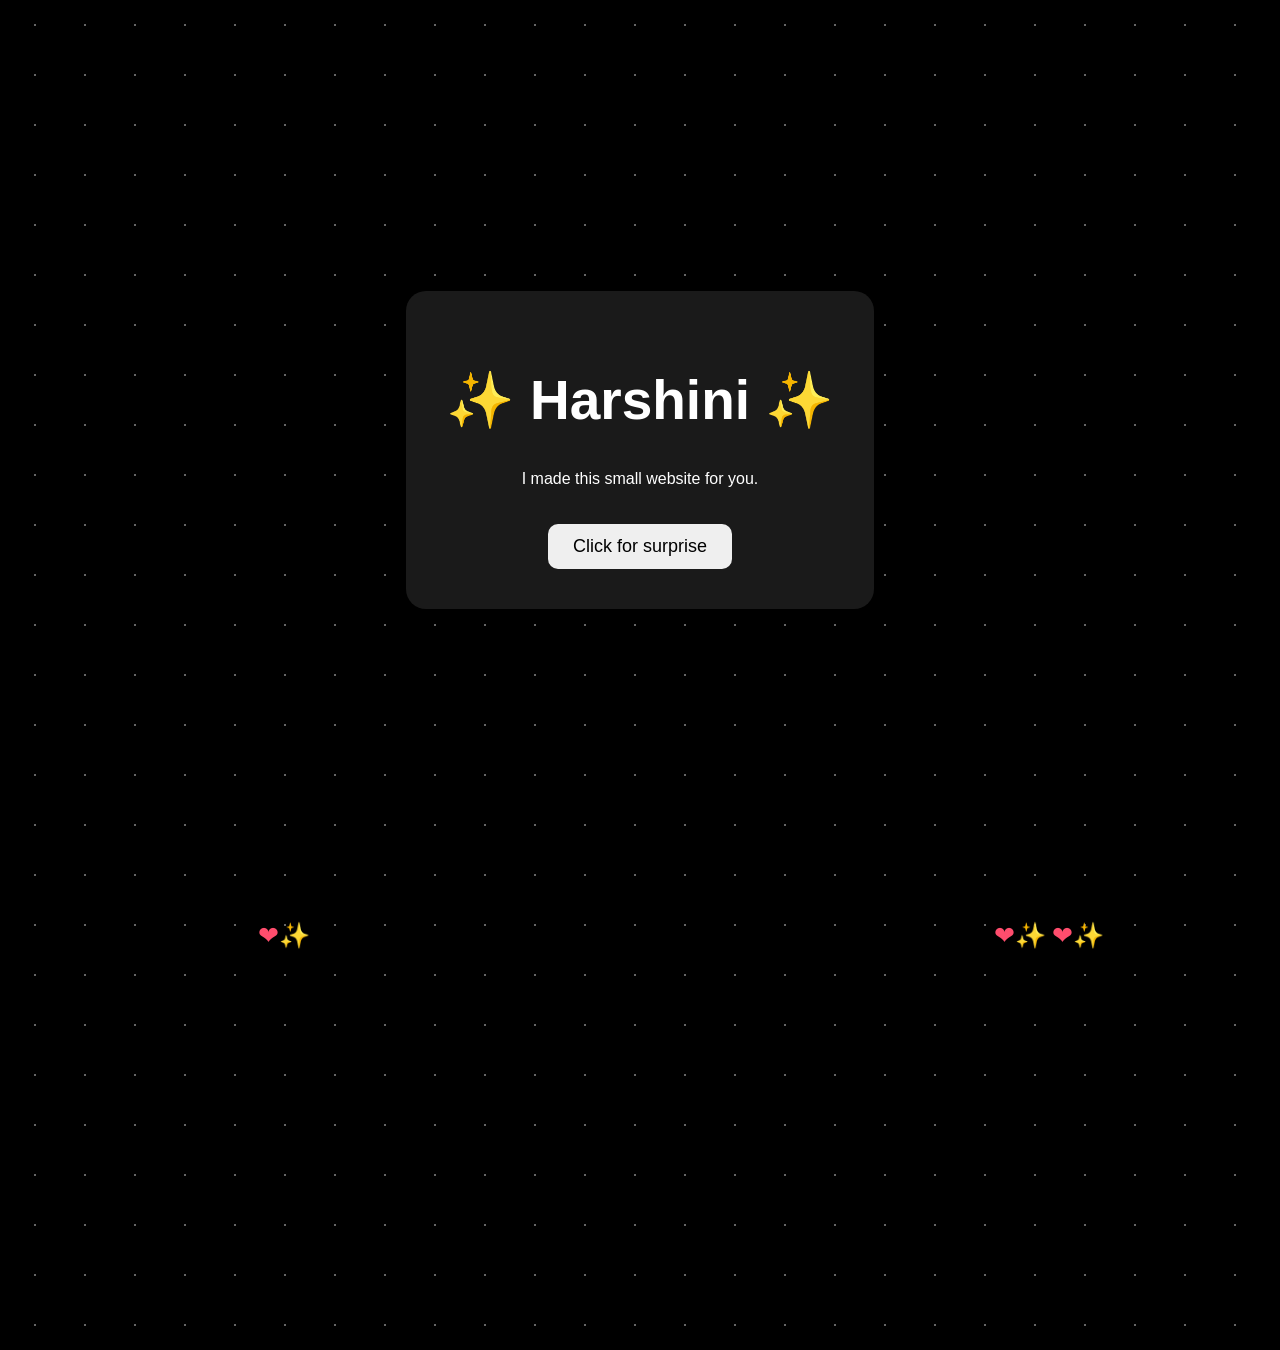
==== Kabir-Project/index.html @ 8906315e "Add files via upload" ====
<!DOCTYPE html>
<html>
<head>
<title>For Harshini</title>

<style>
body{
margin:0;
overflow:hidden;
font-family:Arial;
background:black;
color:white;
display:flex;
justify-content:center;
align-items:center;
height:100vh;
text-align:center;
}

/* galaxy background */

body::before{
content:"";
position:absolute;
width:200%;
height:200%;
background:radial-gradient(white 1px, transparent 1px);
background-size:50px 50px;
animation:moveStars 60s linear infinite;
opacity:0.4;
}

@keyframes moveStars{
from{transform:translate(0,0);}
to{transform:translate(-500px,-500px);}
}

/* glowing title */

h1{
font-size:55px;
animation:glow 2s infinite alternate;
}

@keyframes glow{
from{ text-shadow:0 0 10px pink;}
to{ text-shadow:0 0 30px red;}
}

/* floating hearts */

.heart{
position:absolute;
bottom:-50px;
font-size:25px;
color:#ff4d6d;
animation:floatUp 6s linear infinite;
}

@keyframes floatUp{
0%{transform:translateY(0);}
100%{transform:translateY(-100vh);}
}

.box{
background:rgba(255,255,255,0.1);
padding:40px;
border-radius:20px;
backdrop-filter:blur(10px);
z-index:1;
}

button{
padding:12px 25px;
font-size:18px;
border:none;
border-radius:10px;
cursor:pointer;
margin-top:20px;
transition:0.3s;
}

button:hover{
background:pink;
transform:scale(1.1);
}

</style>

</head>

<body>

<div class="box">

<h1>✨ Harshini ✨</h1>

<p>I made this small website for you.</p>

<button onclick="nextPage()">Click for surprise</button>

</div>

<script>

function createHeart(){
let heart=document.createElement("div");
heart.className="heart";
heart.innerHTML="❤✨";
heart.style.left=Math.random()*100+"%";
document.body.appendChild(heart);

setTimeout(()=>{heart.remove();},6000);
}

setInterval(createHeart,400);

/* go to next page */

function nextPage(){
window.location.href="message1.html";
}

</script>

</body>
</html>
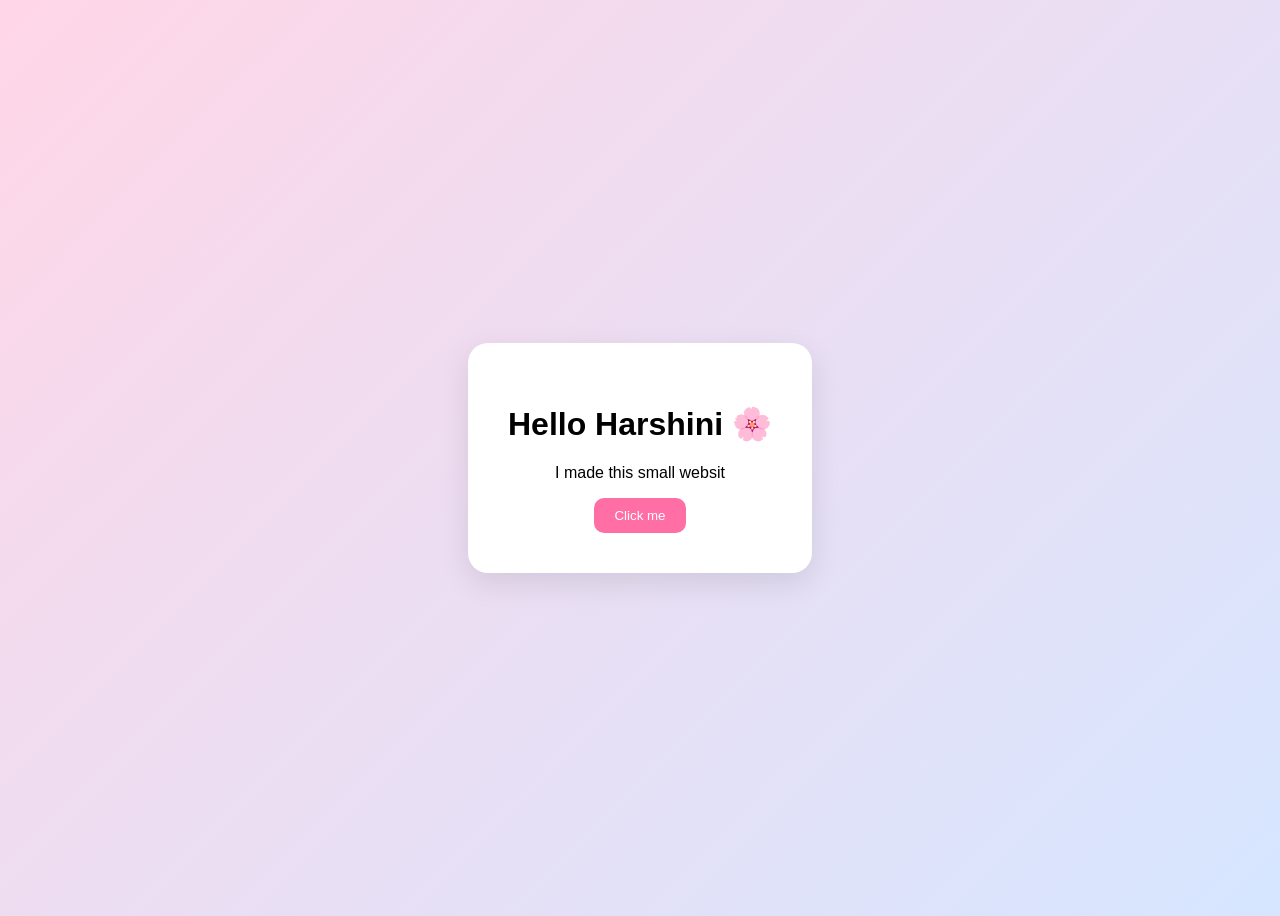
==== commit 82c4f407: "Add files via upload" ====
--- a/Kabir-Project/index.html
+++ b/Kabir-Project/index.html
@@ -1,127 +1,31 @@
 <!DOCTYPE html>
-<html>
+<html lang="en">
 <head>
-<title>For Harshini</title>
-
-<style>
-body{
-margin:0;
-overflow:hidden;
-font-family:Arial;
-background:black;
-color:white;
-display:flex;
-justify-content:center;
-align-items:center;
-height:100vh;
-text-align:center;
-}
-
-/* galaxy background */
-
-body::before{
-content:"";
-position:absolute;
-width:200%;
-height:200%;
-background:radial-gradient(white 1px, transparent 1px);
-background-size:50px 50px;
-animation:moveStars 60s linear infinite;
-opacity:0.4;
-}
-
-@keyframes moveStars{
-from{transform:translate(0,0);}
-to{transform:translate(-500px,-500px);}
-}
-
-/* glowing title */
-
-h1{
-font-size:55px;
-animation:glow 2s infinite alternate;
-}
-
-@keyframes glow{
-from{ text-shadow:0 0 10px pink;}
-to{ text-shadow:0 0 30px red;}
-}
-
-/* floating hearts */
-
-.heart{
-position:absolute;
-bottom:-50px;
-font-size:25px;
-color:#ff4d6d;
-animation:floatUp 6s linear infinite;
-}
-
-@keyframes floatUp{
-0%{transform:translateY(0);}
-100%{transform:translateY(-100vh);}
-}
-
-.box{
-background:rgba(255,255,255,0.1);
-padding:40px;
-border-radius:20px;
-backdrop-filter:blur(10px);
-z-index:1;
-}
-
-button{
-padding:12px 25px;
-font-size:18px;
-border:none;
-border-radius:10px;
-cursor:pointer;
-margin-top:20px;
-transition:0.3s;
-}
-
-button:hover{
-background:pink;
-transform:scale(1.1);
-}
-
-</style>
-
+    <meta charset="UTF-8">
+    <title>For Someone Special</title>
+    <link rel="stylesheet" href="style.css">
 </head>
-
 <body>
 
-<div class="box">
+<div class="container">
+    <h1 id="title">Hello Harshini 🌸</h1>
 
-<h1>✨ Harshini ✨</h1>
+    <p id="typing"></p>
 
-<p>I made this small website for you.</p>
+    <button onclick="showMessage()">Click me</button>
 
-<button onclick="nextPage()">Click for surprise</button>
+    <div id="secret" class="hidden">
+        <p>
+        Sometimes you meet someone for a moment,
+        but that moment stays longer than expected.
+        </p>
 
+        <p>
+        I just wanted to say… you seem really special.
+        </p>
+    </div>
 </div>
 
-<script>
-
-function createHeart(){
-let heart=document.createElement("div");
-heart.className="heart";
-heart.innerHTML="❤✨";
-heart.style.left=Math.random()*100+"%";
-document.body.appendChild(heart);
-
-setTimeout(()=>{heart.remove();},6000);
-}
-
-setInterval(createHeart,400);
-
-/* go to next page */
-
-function nextPage(){
-window.location.href="message1.html";
-}
-
-</script>
-
+<script src="script.js"></script>
 </body>
 </html>
--- a/Kabir-Project/style.css
+++ b/Kabir-Project/style.css
@@ -0,0 +1,34 @@
+body{
+    background: linear-gradient(135deg,#ffd6e7,#d6e6ff);
+    font-family: Arial;
+    text-align:center;
+    height:100vh;
+    display:flex;
+    justify-content:center;
+    align-items:center;
+}
+
+.container{
+    background:white;
+    padding:40px;
+    border-radius:20px;
+    box-shadow:0 10px 30px rgba(0,0,0,0.1);
+}
+
+button{
+    padding:10px 20px;
+    border:none;
+    background:#ff6fa5;
+    color:white;
+    border-radius:10px;
+    cursor:pointer;
+}
+
+button:hover{
+    background:#ff4f90;
+}
+
+.hidden{
+    display:none;
+    margin-top:20px;
+}
